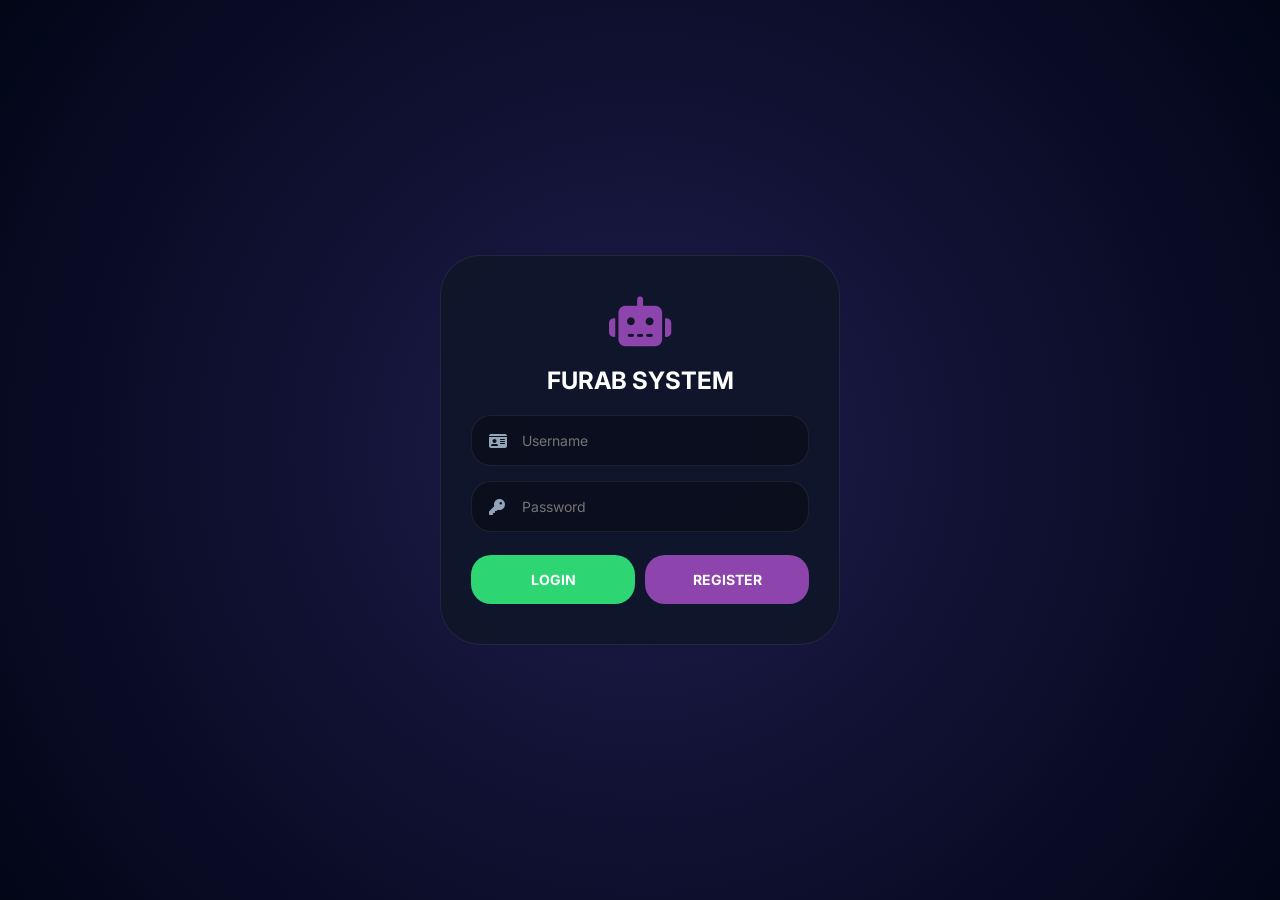
==== index.html @ 75ac8f37 "Deploy dashboard transaksi" ====
f<!DOCTYPE html>
<html lang="id">
<head>
    <meta charset="UTF-8">
    <meta name="viewport" content="width=device-width, initial-scale=1.0, maximum-scale=1.0, user-scalable=no, viewport-fit=cover">
    <title>FURAB V14 | NEURAL CHAT 🦾</title>
    
    <link href="https://fonts.googleapis.com/css2?family=Plus+Jakarta+Sans:wght@400;500;600;700;800&family=Inter:wght@400;500;600;700&display=swap" rel="stylesheet">
    <link rel="stylesheet" href="https://cdnjs.cloudflare.com/ajax/libs/font-awesome/6.4.0/css/all.min.css">
    <link rel="stylesheet" href="style.css">
    
    <script src="https://www.gstatic.com/firebasejs/12.11.0/firebase-app-compat.js"></script>
    <script src="https://www.gstatic.com/firebasejs/12.11.0/firebase-database-compat.js"></script>
</head>
<body>

    <!-- AUTH VIEW -->
    <div id="auth-view">
        <div class="auth-card">
            <div class="auth-logo"><i class="fas fa-robot"></i></div>
            <h2>FURAB SYSTEM</h2>
            <div class="auth-input-group">
                <i class="fas fa-id-card"></i>
                <input id="login-username" type="text" placeholder="Username">
            </div>
            <div class="auth-input-group">
                <i class="fas fa-key"></i>
                <input id="login-password" type="password" placeholder="Password">
            </div>
            <div style="display:flex; gap:10px;">
                <button id="login-btn" class="btn-auth btn-login">LOGIN</button>
                <button id="register-btn" class="btn-auth btn-register">REGISTER</button>
            </div>
        </div>
    </div>

    <!-- STORY OVERLAY -->
    <div id="story-overlay">
        <div class="story-header">
            <div class="story-progress-container" id="story-bars"></div>
            <div class="story-meta">
                <div class="story-user">
                    <img id="story-avatar" src="">
                    <div>
                        <b id="story-name" style="font-size:14px;">ROOM STATUS</b><br>
                        <small style="opacity:0.7; font-size:10px;">Official Announcement</small>
                    </div>
                </div>
                <div class="story-close" onclick="closeStory()"><i class="fas fa-times"></i></div>
            </div>
        </div>
        <div class="story-content" id="story-media"></div>
        <div class="story-caption" id="story-text"></div>
    </div>

    <!-- MAIN APP -->
    <div id="app-view">
        <header>
            <div class="header-left" id="open-story-btn">
                <img id="avatar-img" src="https://i.ibb.co.com/8L8C6d0/pfp.jpg">
                <div class="header-info">
                    <h4 id="room-name">FURAB ROOM</h4>
                    <span id="room-status">NEURAL LINK ACTIVE</span>
                </div>
            </div>
            <div class="header-right">
                <button id="member-list-btn"><i class="fas fa-users"></i></button>
                <button id="menu-btn">
                    <i class="fas fa-ellipsis-v"></i>
                    <span id="header-unread-badge" class="unread-badge-header" style="display: none;">0</span>
                </button>
                <button id="logout-btn"><i class="fas fa-sign-out-alt"></i></button>
            </div>
        </header>

        <!-- PINNED MESSAGE BANNER -->
        <div id="pinned-banner" class="pinned-banner" style="display: none;">
            <div class="pinned-content" id="pinned-content" onclick="openPinnedModal()">
                <i class="fas fa-thumbtack"></i>
                <span class="pinned-text" id="pinned-text">Loading...</span>
            </div>
            <button class="unpin-icon" id="unpin-btn" onclick="event.stopPropagation(); unpinMessage()"><i class="fas fa-times"></i></button>
        </div>

        <!-- MEMBER LIST MODAL -->
        <div id="member-modal" class="member-modal">
            <div class="member-modal-content">
                <div class="member-modal-header">
                    <h3><i class="fas fa-users"></i> Daftar Anggota</h3>
                    <button class="member-modal-close" onclick="closeMemberModal()"><i class="fas fa-times"></i></button>
                </div>
                <div class="member-list" id="member-list-container">
                    <div class="loading">Loading members...</div>
                </div>
            </div>
        </div>

        <!-- SIDEBAR MENU -->
        <div id="sidebar-menu" class="sidebar-menu">
            <div class="sidebar-overlay"></div>
            <div class="sidebar-content">
                <div class="sidebar-header">
                    <h3><i class="fas fa-bars"></i> Menu</h3>
                    <button id="close-sidebar"><i class="fas fa-times"></i></button>
                </div>
                <div id="info-update-btn" class="sidebar-item">
                    <i class="fas fa-bell"></i>
                    <span>Info Update</span>
                    <span class="badge-new">NEW</span>
                </div>
                <div id="dev-contact-btn" class="sidebar-item">
                    <i class="fas fa-code"></i>
                    <span>Dev Contact</span>
                </div>
                <div class="sidebar-divider"></div>
                <div id="unread-messages-item" class="sidebar-item">
                    <i class="fas fa-envelope"></i>
                    <span>Pesan Belum Dibaca</span>
                    <span id="sidebar-unread-count" class="unread-count">0</span>
                </div>
                <div id="pinned-messages-item" class="sidebar-item">
                    <i class="fas fa-thumbtack"></i>
                    <span>Pesan Terpin</span>
                </div>
            </div>
        </div>

        <!-- INFO UPDATE MODAL -->
        <div id="info-modal" class="modal">
            <div class="modal-content">
                <div class="modal-header">
                    <h3><i class="fas fa-bell"></i> Info Update</h3>
                    <button class="close-info-modal"><i class="fas fa-times"></i></button>
                </div>
                <div class="modal-body" id="update-list-modal">
                    <div class="loading">Loading updates...</div>
                </div>
            </div>
        </div>

        <!-- DEV CONTACT MODAL -->
        <div id="dev-modal" class="modal">
            <div class="modal-content">
                <div class="modal-header">
                    <h3><i class="fas fa-code"></i> Developer Contact</h3>
                    <button class="close-dev-modal"><i class="fas fa-times"></i></button>
                </div>
                <div class="modal-body dev-body">
                    <div class="dev-avatar">
                        <i class="fas fa-user-astronaut"></i>
                    </div>
                    <h2>Rayy Store</h2>
                    <div class="badge-group">
                        <span class="badge-owner">👑 OWNER</span>
                        <span class="badge-dev">💻 DEV</span>
                        <span class="badge-js">⚡ JS</span>
                        <span class="badge-verified">✅ VERIFIED</span>
                    </div>
                    <p class="dev-bio">Fullstack Developer | FURAB Creator | Neural AI Architect</p>
                    <div class="dev-contact">
                        <a href="#" id="email-contact"><i class="fas fa-envelope"></i> Email</a>
                        <a href="#" id="instagram-contact"><i class="fab fa-instagram"></i> Instagram</a>
                        <a href="#" id="telegram-contact"><i class="fab fa-telegram"></i> Telegram</a>
                    </div>
                </div>
            </div>
        </div>

        <!-- UNREAD MESSAGES MODAL -->
        <div id="unread-modal" class="modal">
            <div class="modal-content">
                <div class="modal-header">
                    <h3><i class="fas fa-envelope"></i> Pesan Belum Dibaca</h3>
                    <button class="close-unread-modal"><i class="fas fa-times"></i></button>
                </div>
                <div class="modal-body" id="unread-list-container">
                    <div class="loading">Loading...</div>
                </div>
            </div>
        </div>

        <!-- PINNED MESSAGES MODAL -->
        <div id="pinned-modal" class="modal">
            <div class="modal-content">
                <div class="modal-header">
                    <h3><i class="fas fa-thumbtack"></i> Pesan Terpin</h3>
                    <button class="close-pinned-modal"><i class="fas fa-times"></i></button>
                </div>
                <div class="modal-body" id="pinned-list-container">
                    <div class="loading">Loading...</div>
                </div>
            </div>
        </div>

        <!-- BOTTOM NAVIGATION -->
        <div class="bottom-nav">
            <div id="nav-private" class="nav-item active" data-tab="private">
                <i class="fas fa-comment-dots"></i>
                <span>Chat</span>
            </div>
            <div id="nav-room" class="nav-item" data-tab="room">
                <i class="fas fa-users"></i>
                <span>Room</span>
            </div>
        </div>

        <!-- PRIVATE CHAT TAB -->
        <div id="private-tab" class="main-tab active">
            <div class="chat-list-header">
                <i class="fas fa-search"></i>
                <input type="text" id="search-user" placeholder="Cari user...">
            </div>
            <div id="user-list-container" class="user-list-container">
                <div class="loading">Loading users...</div>
            </div>
            <div id="private-chat-screen" class="private-chat-screen">
                <div class="private-chat-header">
                    <button id="back-to-list"><i class="fas fa-arrow-left"></i></button>
                    <div class="private-chat-info">
                        <h4 id="private-chat-name">User</h4>
                        <span id="private-chat-status">online</span>
                    </div>
                </div>
                <div id="private-chat-messages" class="private-chat-messages"></div>
                <div class="private-chat-input">
                    <form id="private-chat-form">
                        <input type="text" id="private-chat-in" placeholder="Ketik pesan...">
                        <button type="submit"><i class="fas fa-paper-plane"></i></button>
                    </form>
                </div>
            </div>
        </div>

        <!-- ROOM CHAT TAB -->
        <div id="room-tab" class="main-tab">
            <div id="room-chat-screen" class="room-chat-screen"></div>
            <div class="room-input-container">
                <form id="room-chat-form">
                    <input type="text" id="room-chat-in" placeholder="Ketik @ untuk tag user, geser ke kanan untuk reply...">
                    <button type="submit"><i class="fas fa-paper-plane"></i></button>
                </form>
            </div>
        </div>

        <!-- MUTE NOTICE -->
        <div id="mute-notice">🚫 ROOM IS MUTED BY OWNER</div>

        <!-- AI BUTTON -->
        <button id="ai-button" class="ai-button">
            <i class="fas fa-brain"></i>
            <span>AI</span>
        </button>

        <!-- AI MODAL -->
        <div id="ai-modal" class="ai-modal">
            <div class="ai-modal-content">
                <div class="ai-header">
                    <div class="ai-title">
                        <i class="fas fa-brain"></i>
                        <h3>AI Assistant</h3>
                    </div>
                    <button id="close-ai"><i class="fas fa-times"></i></button>
                </div>
                <div class="ai-messages" id="ai-messages">
                    <div class="ai-message bot">
                        <div class="ai-bubble">Halo! Saya AI Assistant. Ada yang bisa saya bantu?</div>
                    </div>
                </div>
                <div class="ai-input">
                    <form id="ai-chat-form">
                        <input type="text" id="ai-input" placeholder="Tanya apapun...">
                        <button type="submit"><i class="fas fa-paper-plane"></i></button>
                    </form>
                </div>
            </div>
        </div>
    </div>

    <!-- WELCOME THUMBNAIL MODAL -->
    <div id="welcome-modal" class="welcome-modal">
        <div class="welcome-content">
            <div class="welcome-thumb">
                <img src="https://files.catbox.moe/hohg36.jpg">
            </div>
            <h3 id="welcome-username"></h3>
            <p id="welcome-time"></p>
            <button id="close-welcome">Mulai Chat</button>
        </div>
    </div>

    <script src="script.js"></script>
</body>
</html>
---- style.css ----
* {
    margin: 0;
    padding: 0;
    box-sizing: border-box;
    font-family: 'Inter', 'Plus Jakarta Sans', sans-serif;
}

:root {
    --p: #8e44ad;
    --p-light: #a55eea;
    --p-glow: rgba(142,68,173,0.4);
    --bg-dark: #0a0c15;
    --bg-chat: #0f172a;
    --bg-header: #1a1f2e;
    --border: rgba(255,255,255,0.08);
    --white: #f8fafc;
    --gray: #94a3b8;
    --success: #2ed573;
    --danger: #ef4444;
    --warning: #f1c40f;
    --info: #00d2ff;
    --message-in: #1e293b;
    --message-out: linear-gradient(135deg, #8e44ad, #a55eea);
    --pin-bg: rgba(241,196,15,0.15);
}

body {
    background: #020617;
    display: flex;
    justify-content: center;
    height: 100vh;
    width: 100vw;
    overflow: hidden;
    position: fixed;
}

/* AUTH */
#auth-view {
    position: fixed;
    inset: 0;
    background: radial-gradient(circle at center, #1e1b4b 0%, #020617 100%);
    display: flex;
    align-items: center;
    justify-content: center;
    z-index: 9999;
    padding: 20px;
}
.auth-card {
    background: rgba(15,23,42,0.9);
    backdrop-filter: blur(20px);
    padding: 40px 30px;
    border-radius: 40px;
    border: 1px solid var(--border);
    width: 100%;
    max-width: 400px;
    text-align: center;
}
.auth-logo { font-size: 50px; color: var(--p); margin-bottom: 20px; }
.auth-card h2 { font-size: 24px; margin-bottom: 20px; color: white; }
.auth-input-group { position: relative; margin-bottom: 15px; }
.auth-input-group i { position: absolute; left: 18px; top: 18px; color: var(--gray); }
.auth-card input {
    width: 100%;
    padding: 16px 20px 16px 50px;
    background: rgba(0,0,0,0.3);
    border: 1px solid var(--border);
    border-radius: 20px;
    color: white;
    outline: none;
    font-size: 14px;
}
.btn-auth {
    width: 100%;
    padding: 16px;
    border: none;
    border-radius: 20px;
    font-weight: 700;
    cursor: pointer;
    color: white;
    margin-top: 8px;
    font-size: 14px;
    transition: 0.2s;
}
.btn-auth:active { transform: scale(0.98); }
.btn-login { background: var(--success); }
.btn-register { background: var(--p); }

/* APP VIEW */
#app-view {
    width: 100%;
    max-width: 500px;
    display: none;
    flex-direction: column;
    background: var(--bg-chat);
    height: 100vh;
    position: relative;
    overflow: hidden;
}

/* HEADER */
header {
    background: var(--bg-header);
    padding: 12px 16px;
    display: flex;
    justify-content: space-between;
    align-items: center;
    border-bottom: 1px solid var(--border);
    flex-shrink: 0;
}
.header-left {
    display: flex;
    align-items: center;
    gap: 12px;
    cursor: pointer;
}
#avatar-img {
    width: 44px;
    height: 44px;
    border-radius: 50%;
    border: 2px solid var(--p);
    object-fit: cover;
}
.header-info h4 { font-size: 16px; font-weight: 700; color: white; }
.header-info span { font-size: 11px; color: var(--success); }
.header-right {
    display: flex;
    gap: 12px;
    position: relative;
}
.header-right button {
    background: none;
    border: none;
    color: var(--gray);
    font-size: 20px;
    cursor: pointer;
    position: relative;
}
.unread-badge-header {
    position: absolute;
    top: -5px;
    right: -8px;
    background: var(--danger);
    color: white;
    font-size: 10px;
    font-weight: bold;
    padding: 2px 5px;
    border-radius: 10px;
    display: none;
}

/* PINNED BANNER */
.pinned-banner {
    background: var(--pin-bg);
    border-left: 3px solid var(--warning);
    padding: 10px 16px;
    margin: 0;
    display: flex;
    align-items: center;
    justify-content: space-between;
    font-size: 12px;
    flex-shrink: 0;
    cursor: pointer;
}
.pinned-content {
    flex: 1;
    display: flex;
    align-items: center;
    gap: 10px;
    overflow: hidden;
}
.pinned-content i { color: var(--warning); font-size: 14px; }
.pinned-text { color: var(--gray); overflow: hidden; text-overflow: ellipsis; white-space: nowrap; }
.pinned-text strong { color: var(--warning); }
.unpin-icon {
    background: none;
    border: none;
    color: var(--gray);
    cursor: pointer;
    padding: 5px;
}
.unpin-icon:hover { color: var(--danger); }

/* MEMBER MODAL */
.member-modal {
    display: none;
    position: fixed;
    top: 0;
    left: 0;
    width: 100%;
    height: 100%;
    background: rgba(0,0,0,0.8);
    z-index: 10002;
    align-items: center;
    justify-content: center;
}
.member-modal-content {
    background: var(--bg-header);
    border-radius: 28px;
    width: 90%;
    max-width: 400px;
    max-height: 80vh;
    overflow: hidden;
}
.member-modal-header {
    display: flex;
    justify-content: space-between;
    align-items: center;
    padding: 18px 20px;
    border-bottom: 1px solid var(--border);
}
.member-modal-header h3 { color: white; }
.member-modal-close {
    background: none;
    border: none;
    color: var(--gray);
    font-size: 24px;
    cursor: pointer;
}
.member-list {
    padding: 10px;
    overflow-y: auto;
    max-height: 60vh;
}
.member-item {
    display: flex;
    align-items: center;
    gap: 12px;
    padding: 12px;
    border-bottom: 1px solid var(--border);
}
.member-avatar {
    width: 40px;
    height: 40px;
    border-radius: 50%;
    background: linear-gradient(135deg, var(--p), var(--p-light));
    display: flex;
    align-items: center;
    justify-content: center;
    font-weight: bold;
    color: white;
}
.member-info { flex: 1; }
.member-name { font-weight: 600; color: white; }
.member-badge { font-size: 10px; color: var(--gray); }
/* SIDEBAR */
.sidebar-menu {
    position: fixed;
    top: 0;
    left: 0;
    width: 100%;
    height: 100%;
    z-index: 10000;
    display: none;
}
.sidebar-overlay {
    position: absolute;
    top: 0;
    left: 0;
    width: 100%;
    height: 100%;
    background: rgba(0,0,0,0.6);
}
.sidebar-content {
    position: absolute;
    top: 0;
    right: 0;
    width: 280px;
    height: 100%;
    background: var(--bg-header);
    box-shadow: -5px 0 20px rgba(0,0,0,0.3);
    display: flex;
    flex-direction: column;
    animation: slideInRight 0.3s ease;
}
@keyframes slideInRight {
    from { transform: translateX(100%); }
    to { transform: translateX(0); }
}
.sidebar-header {
    display: flex;
    justify-content: space-between;
    align-items: center;
    padding: 20px;
    border-bottom: 1px solid var(--border);
}
.sidebar-header h3 { font-size: 18px; color: white; }
.sidebar-header button {
    background: none;
    border: none;
    color: var(--gray);
    font-size: 20px;
    cursor: pointer;
}
.sidebar-item {
    display: flex;
    align-items: center;
    gap: 15px;
    padding: 16px 20px;
    cursor: pointer;
    transition: 0.2s;
    color: var(--white);
}
.sidebar-item:hover { background: rgba(255,255,255,0.05); }
.sidebar-item i { width: 24px; font-size: 18px; color: var(--p); }
.sidebar-divider {
    height: 1px;
    background: var(--border);
    margin: 8px 20px;
}
.badge-new {
    background: var(--danger);
    padding: 2px 8px;
    border-radius: 12px;
    font-size: 10px;
    margin-left: auto;
}
.unread-count {
    background: var(--danger);
    padding: 2px 6px;
    border-radius: 10px;
    font-size: 10px;
    margin-left: auto;
}

/* MODAL */
.modal {
    display: none;
    position: fixed;
    top: 0;
    left: 0;
    width: 100%;
    height: 100%;
    background: rgba(0,0,0,0.8);
    z-index: 10001;
    align-items: center;
    justify-content: center;
}
.modal-content {
    background: var(--bg-header);
    border-radius: 28px;
    width: 90%;
    max-width: 400px;
    max-height: 80vh;
    overflow: hidden;
    animation: zoomIn 0.2s ease;
}
.modal-header {
    display: flex;
    justify-content: space-between;
    align-items: center;
    padding: 18px 20px;
    border-bottom: 1px solid var(--border);
}
.modal-header h3 { color: white; font-size: 18px; }
.modal-header button {
    background: none;
    border: none;
    color: var(--gray);
    font-size: 20px;
    cursor: pointer;
}
.modal-body {
    padding: 20px;
    overflow-y: auto;
    max-height: 60vh;
}

/* DEV MODAL */
.dev-body { text-align: center; }
.dev-avatar {
    width: 80px;
    height: 80px;
    background: linear-gradient(135deg, var(--p), var(--p-light));
    border-radius: 50%;
    display: flex;
    align-items: center;
    justify-content: center;
    margin: 0 auto 16px;
}
.dev-avatar i { font-size: 40px; color: white; }
.dev-body h2 { font-size: 20px; margin-bottom: 12px; color: white; }
.badge-group {
    display: flex;
    justify-content: center;
    gap: 8px;
    margin-bottom: 16px;
    flex-wrap: wrap;
}
.badge-owner, .badge-dev, .badge-js, .badge-verified {
    font-size: 9px;
    padding: 3px 8px;
    border-radius: 20px;
    font-weight: 700;
}
.badge-owner { background: var(--warning); color: #000; }
.badge-dev { background: var(--info); color: #000; }
.badge-js { background: #f7df1e; color: #000; }
.badge-verified { background: var(--success); color: #000; }
.dev-bio { color: var(--gray); font-size: 13px; margin-bottom: 20px; }
.dev-contact {
    display: flex;
    justify-content: center;
    gap: 16px;
}
.dev-contact a {
    color: var(--gray);
    text-decoration: none;
    font-size: 12px;
}
.dev-contact a:hover { color: var(--p); }

/* UPDATE CARD */
.update-card {
    background: rgba(0,0,0,0.3);
    border-radius: 16px;
    padding: 16px;
    margin-bottom: 12px;
}
.update-date { font-size: 10px; color: var(--gray); margin-bottom: 6px; }
.update-title { font-size: 14px; font-weight: 700; color: white; margin-bottom: 8px; }
.update-desc { font-size: 12px; color: var(--gray); line-height: 1.5; }

/* BOTTOM NAVIGATION */
.bottom-nav {
    display: flex;
    background: var(--bg-header);
    border-top: 1px solid var(--border);
    flex-shrink: 0;
}
.nav-item {
    flex: 1;
    display: flex;
    flex-direction: column;
    align-items: center;
    padding: 10px 0 8px;
    gap: 4px;
    cursor: pointer;
    color: var(--gray);
    transition: 0.2s;
}
.nav-item i { font-size: 22px; }
.nav-item span { font-size: 11px; font-weight: 500; }
.nav-item.active { color: var(--p); border-bottom: 2px solid var(--p); }

/* MAIN TABS */
.main-tab {
    display: none;
    flex: 1;
    overflow-y: auto;
    flex-direction: column;
}
.main-tab.active { display: flex; }

/* USER LIST */
.chat-list-header {
    padding: 12px 16px;
    background: var(--bg-header);
    border-bottom: 1px solid var(--border);
    display: flex;
    align-items: center;
    gap: 12px;
}
.chat-list-header i { color: var(--gray); }
.chat-list-header input {
    flex: 1;
    background: rgba(0,0,0,0.3);
    border: none;
    padding: 10px 0;
    color: white;
    outline: none;
    font-size: 14px;
}
.user-list-container {
    flex: 1;
    overflow-y: auto;
}
.user-item {
    display: flex;
    align-items: center;
    gap: 14px;
    padding: 14px 16px;
    cursor: pointer;
    transition: 0.2s;
    border-bottom: 1px solid var(--border);
    position: relative;
}
.user-item:hover { background: rgba(255,255,255,0.05); }
.user-avatar {
    width: 48px;
    height: 48px;
    border-radius: 50%;
    background: linear-gradient(135deg, var(--p), var(--p-light));
    display: flex;
    align-items: center;
    justify-content: center;
    font-weight: bold;
    font-size: 18px;
    color: white;
}
.user-info { flex: 1; }
.user-name {
    font-weight: 600;
    font-size: 15px;
    color: white;
    display: flex;
    align-items: center;
    gap: 6px;
    flex-wrap: wrap;
}
.user-status {
    font-size: 11px;
    color: var(--gray);
    margin-top: 4px;
}
.status-dot {
    width: 8px;
    height: 8px;
    border-radius: 50%;
    display: inline-block;
    margin-right: 5px;
}
.online { background: var(--success); }
.offline { background: var(--gray); }
.unread-badge {
    background: var(--danger);
    color: white;
    font-size: 10px;
    font-weight: bold;
    padding: 2px 6px;
    border-radius: 12px;
    position: absolute;
    right: 16px;
    top: 50%;
    transform: translateY(-50%);
}
/* PRIVATE CHAT */
.private-chat-screen {
    flex: 1;
    display: none;
    flex-direction: column;
    background: var(--bg-dark);
}
.private-chat-header {
    display: flex;
    align-items: center;
    gap: 12px;
    padding: 12px 16px;
    background: var(--bg-header);
    border-bottom: 1px solid var(--border);
}
.private-chat-header button {
    background: none;
    border: none;
    color: var(--white);
    font-size: 20px;
    cursor: pointer;
}
.private-chat-info h4 { font-size: 16px; font-weight: 700; color: white; }
.private-chat-info span { font-size: 11px; color: var(--success); }
.private-chat-messages {
    flex: 1;
    overflow-y: auto;
    padding: 16px;
    display: flex;
    flex-direction: column;
    gap: 12px;
}
.private-chat-input {
    padding: 12px 16px;
    background: var(--bg-header);
    border-top: 1px solid var(--border);
    flex-shrink: 0;
}
.private-chat-input form {
    display: flex;
    gap: 12px;
}
.private-chat-input input {
    flex: 1;
    background: rgba(0,0,0,0.3);
    border: 1px solid var(--border);
    border-radius: 28px;
    padding: 12px 18px;
    color: white;
    outline: none;
}
.private-chat-input button {
    width: 44px;
    height: 44px;
    border-radius: 50%;
    background: var(--p);
    border: none;
    color: white;
    cursor: pointer;
}

/* ROOM CHAT */
.room-chat-screen {
    flex: 1;
    overflow-y: auto;
    padding: 16px;
    display: flex;
    flex-direction: column;
    gap: 12px;
    background: var(--bg-dark);
}
.room-input-container {
    padding: 12px 16px;
    background: var(--bg-header);
    border-top: 1px solid var(--border);
    flex-shrink: 0;
}
.room-input-container form {
    display: flex;
    gap: 12px;
}
.room-input-container input {
    flex: 1;
    background: rgba(0,0,0,0.3);
    border: 1px solid var(--border);
    border-radius: 28px;
    padding: 12px 18px;
    color: white;
    outline: none;
}
.room-input-container button {
    width: 44px;
    height: 44px;
    border-radius: 50%;
    background: var(--p);
    border: none;
    color: white;
    cursor: pointer;
}

.message {
    display: flex;
    flex-direction: column;
    max-width: 85%;
    animation: fadeInUp 0.2s ease;
    position: relative;
}
.message-out { align-self: flex-end; }
.message-in { align-self: flex-start; }
.message-sender {
    font-size: 11px;
    font-weight: 600;
    color: var(--p-light);
    margin-bottom: 4px;
    display: flex;
    align-items: center;
    gap: 6px;
    flex-wrap: wrap;
}
.message-bubble {
    padding: 10px 14px;
    border-radius: 18px;
    font-size: 14px;
    line-height: 1.4;
    word-wrap: break-word;
}
.message-out .message-bubble {
    background: var(--message-out);
    color: white;
    border-bottom-right-radius: 4px;
}
.message-in .message-bubble {
    background: var(--message-in);
    border: 1px solid var(--border);
    border-bottom-left-radius: 4px;
    color: white;
}
.message-time {
    font-size: 10px;
    color: var(--gray);
    margin-top: 4px;
    text-align: right;
}
.read-status {
    font-size: 10px;
    margin-left: 6px;
    color: var(--gray);
}
.reply-preview {
    font-size: 11px;
    opacity: 0.7;
    margin-bottom: 6px;
    padding-left: 8px;
    border-left: 2px solid var(--p);
}
.welcome-thumb-message {
    background: linear-gradient(135deg, var(--p), var(--p-light));
    border-radius: 16px;
    padding: 6px 12px;
    display: inline-flex;
    align-items: center;
    gap: 8px;
    margin-bottom: 6px;
}
.welcome-thumb-message img {
    width: 24px;
    height: 24px;
    border-radius: 8px;
}

/* REPLY & PIN ACTIONS */
.message-actions {
    position: absolute;
    top: 0;
    right: -35px;
    display: none;
    gap: 6px;
    background: var(--bg-header);
    padding: 4px 8px;
    border-radius: 20px;
    border: 1px solid var(--border);
}
.message:hover .message-actions {
    display: flex;
}
.message-actions button {
    background: none;
    border: none;
    color: var(--gray);
    cursor: pointer;
    font-size: 12px;
    padding: 4px;
}
.message-actions button:hover { color: var(--warning); }
.pinned-badge {
    background: var(--warning);
    color: #000;
    font-size: 9px;
    padding: 2px 6px;
    border-radius: 10px;
    margin-left: 8px;
}

/* AI BUTTON */
.ai-button {
    position: fixed;
    bottom: 90px;
    right: 20px;
    width: 56px;
    height: 56px;
    border-radius: 50%;
    background: linear-gradient(135deg, var(--p), var(--p-light));
    border: none;
    color: white;
    cursor: pointer;
    box-shadow: 0 4px 15px rgba(142,68,173,0.4);
    z-index: 1000;
    display: flex;
    flex-direction: column;
    align-items: center;
    justify-content: center;
    transition: 0.3s;
}
.ai-button i { font-size: 24px; }
.ai-button span { font-size: 10px; margin-top: 2px; }
.ai-button:hover { transform: scale(1.05); }

/* AI MODAL */
.ai-modal {
    display: none;
    position: fixed;
    bottom: 0;
    right: 0;
    width: 100%;
    max-width: 380px;
    height: 500px;
    background: var(--bg-header);
    border-radius: 24px 24px 0 0;
    z-index: 10001;
    flex-direction: column;
    box-shadow: 0 -5px 25px rgba(0,0,0,0.3);
    animation: slideUp 0.3s ease;
}
@keyframes slideUp {
    from { transform: translateY(100%); }
    to { transform: translateY(0); }
}
.ai-modal-content {
    display: flex;
    flex-direction: column;
    height: 100%;
}
.ai-header {
    display: flex;
    justify-content: space-between;
    align-items: center;
    padding: 16px;
    border-bottom: 1px solid var(--border);
}
.ai-title {
    display: flex;
    align-items: center;
    gap: 10px;
}
.ai-title i { font-size: 24px; color: var(--p); }
.ai-title h3 { color: white; font-size: 16px; }
.ai-header button {
    background: none;
    border: none;
    color: var(--gray);
    font-size: 20px;
    cursor: pointer;
}
.ai-messages {
    flex: 1;
    overflow-y: auto;
    padding: 16px;
    display: flex;
    flex-direction: column;
    gap: 12px;
}
.ai-message {
    display: flex;
    max-width: 85%;
}
.ai-message.bot { align-self: flex-start; }
.ai-message.user { align-self: flex-end; }
.ai-bubble {
    padding: 10px 14px;
    border-radius: 18px;
    font-size: 13px;
    background: var(--message-in);
    border: 1px solid var(--border);
    color: white;
}
.ai-message.user .ai-bubble {
    background: var(--message-out);
    color: white;
}
.ai-input {
    padding: 12px 16px;
    border-top: 1px solid var(--border);
}
.ai-input form {
    display: flex;
    gap: 10px;
}
.ai-input input {
    flex: 1;
    background: rgba(0,0,0,0.3);
    border: 1px solid var(--border);
    border-radius: 28px;
    padding: 12px 16px;
    color: white;
    outline: none;
}
.ai-input button {
    width: 44px;
    height: 44px;
    border-radius: 50%;
    background: var(--p);
    border: none;
    color: white;
    cursor: pointer;
}

/* STORY OVERLAY */
#story-overlay {
    position: fixed;
    inset: 0;
    background: #000;
    z-index: 99999;
    display: none;
    flex-direction: column;
    justify-content: center;
}
.story-header {
    position: absolute;
    top: 0;
    width: 100%;
    padding: 20px;
    background: linear-gradient(to bottom, rgba(0,0,0,0.8), transparent);
    z-index: 10;
}
.story-progress-container { display: flex; gap: 5px; margin-bottom: 15px; }
.story-bar { flex: 1; height: 3px; background: rgba(255,255,255,0.2); border-radius: 10px; overflow: hidden; }
.story-progress { width: 0%; height: 100%; background: var(--white); transition: linear; }
.story-meta { display: flex; align-items: center; justify-content: space-between; color: white; }
.story-user { display: flex; align-items: center; gap: 10px; }
.story-user img { width: 40px; height: 40px; border-radius: 50%; border: 2px solid var(--p); }
.story-content { width: 100%; height: 100%; display: flex; align-items: center; justify-content: center; }
.story-content img, .story-content video { max-width: 100%; max-height: 100vh; object-fit: contain; }
.story-caption {
    position: absolute;
    bottom: 50px;
    left: 0;
    right: 0;
    text-align: center;
    padding: 30px 20px;
    background: linear-gradient(to top, rgba(0,0,0,0.9), transparent);
    font-weight: 600;
    font-size: 15px;
    color: white;
}
.story-close { font-size: 24px; cursor: pointer; padding: 5px; }

/* WELCOME MODAL */
.welcome-modal {
    display: none;
    position: fixed;
    top: 0;
    left: 0;
    width: 100%;
    height: 100%;
    background: rgba(0,0,0,0.9);
    z-index: 20000;
    align-items: center;
    justify-content: center;
}
.welcome-content {
    background: var(--bg-header);
    border-radius: 32px;
    padding: 24px;
    text-align: center;
    max-width: 280px;
    width: 85%;
}
.welcome-thumb img {
    width: 100%;
    border-radius: 20px;
    margin-bottom: 16px;
}
.welcome-content h3 { color: white; font-size: 18px; margin-bottom: 8px; }
.welcome-content p { color: var(--gray); font-size: 12px; margin-bottom: 16px; }
.welcome-content button {
    background: var(--p);
    border: none;
    padding: 12px 24px;
    border-radius: 30px;
    color: white;
    font-weight: 600;
    cursor: pointer;
}

.loading { text-align: center; padding: 40px; color: var(--gray); }
#mute-notice {
    background: rgba(239,68,68,0.2);
    color: var(--danger);
    padding: 8px;
    font-size: 11px;
    text-align: center;
    display: none;
}

@keyframes fadeInUp {
    from { opacity: 0; transform: translateY(10px); }
    to { opacity: 1; transform: translateY(0); }
}
@keyframes zoomIn {
    from { opacity: 0; transform: scale(0.9); }
    to { opacity: 1; transform: scale(1); }
}

@media (max-width: 550px) {
    .ai-modal { max-width: 100%; height: 70vh; bottom: 0; right: 0; border-radius: 24px 24px 0 0; }
    .ai-button { bottom: 80px; right: 16px; width: 48px; height: 48px; }
    .message-actions { right: -30px; }
}
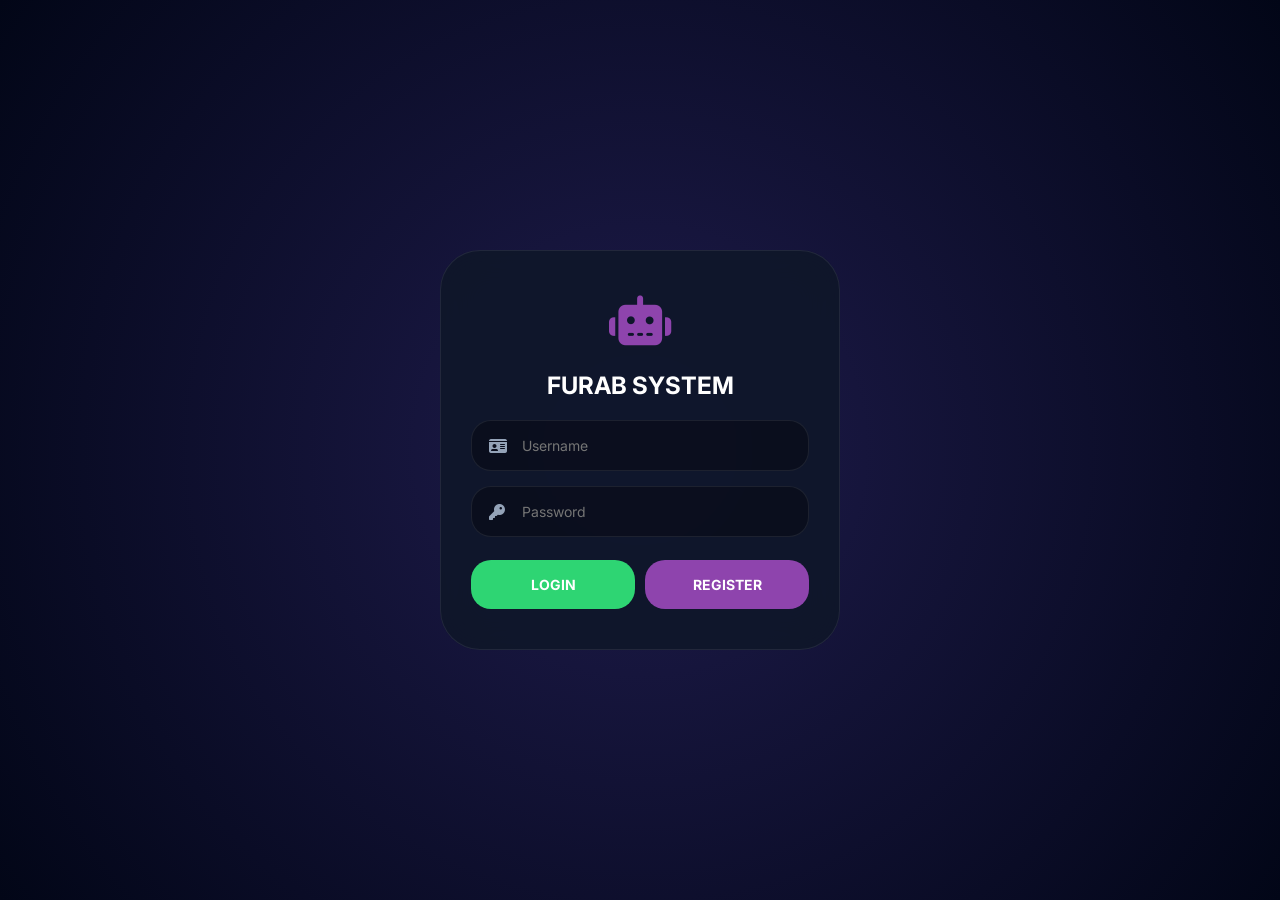
==== commit 1a05331f: "Deploy dashboard transaksi" ====
--- a/index.html
+++ b/index.html
@@ -1,4 +1,4 @@
-f<!DOCTYPE html>
+<!DOCTYPE html>
 <html lang="id">
 <head>
     <meta charset="UTF-8">
@@ -55,6 +55,7 @@
 
     <!-- MAIN APP -->
     <div id="app-view">
+        <!-- HEADER -->
         <header>
             <div class="header-left" id="open-story-btn">
                 <img id="avatar-img" src="https://i.ibb.co.com/8L8C6d0/pfp.jpg">
@@ -65,10 +66,7 @@
             </div>
             <div class="header-right">
                 <button id="member-list-btn"><i class="fas fa-users"></i></button>
-                <button id="menu-btn">
-                    <i class="fas fa-ellipsis-v"></i>
-                    <span id="header-unread-badge" class="unread-badge-header" style="display: none;">0</span>
-                </button>
+                <button id="menu-btn"><i class="fas fa-ellipsis-v"></i></button>
                 <button id="logout-btn"><i class="fas fa-sign-out-alt"></i></button>
             </div>
         </header>
@@ -81,6 +79,9 @@
             </div>
             <button class="unpin-icon" id="unpin-btn" onclick="event.stopPropagation(); unpinMessage()"><i class="fas fa-times"></i></button>
         </div>
+
+        <!-- MUTE NOTICE - DI ATAS KOLOM CHAT -->
+        <div id="mute-notice">🔇 ROOM IS MUTED BY OWNER - Only admin can chat</div>
 
         <!-- MEMBER LIST MODAL -->
         <div id="member-modal" class="member-modal">
@@ -233,17 +234,16 @@
 
         <!-- ROOM CHAT TAB -->
         <div id="room-tab" class="main-tab">
+            <!-- CHAT MESSAGES -->
             <div id="room-chat-screen" class="room-chat-screen"></div>
+            <!-- INPUT CONTAINER - HARUS DI DALAM room-tab -->
             <div class="room-input-container">
                 <form id="room-chat-form">
-                    <input type="text" id="room-chat-in" placeholder="Ketik @ untuk tag user, geser ke kanan untuk reply...">
+                    <input type="text" id="room-chat-in" placeholder="Ketik @ untuk tag user...">
                     <button type="submit"><i class="fas fa-paper-plane"></i></button>
                 </form>
             </div>
         </div>
-
-        <!-- MUTE NOTICE -->
-        <div id="mute-notice">🚫 ROOM IS MUTED BY OWNER</div>
 
         <!-- AI BUTTON -->
         <button id="ai-button" class="ai-button">
--- a/style.css
+++ b/style.css
@@ -85,7 +85,7 @@
 .btn-login { background: var(--success); }
 .btn-register { background: var(--p); }
 
-/* APP VIEW */
+/* APP VIEW - FIX LAYOUT TIDAK TENGGELAM */
 #app-view {
     width: 100%;
     max-width: 500px;
@@ -97,7 +97,7 @@
     overflow: hidden;
 }
 
-/* HEADER */
+/* HEADER - FIXED TOP */
 header {
     background: var(--bg-header);
     padding: 12px 16px;
@@ -106,6 +106,7 @@
     align-items: center;
     border-bottom: 1px solid var(--border);
     flex-shrink: 0;
+    z-index: 100;
 }
 .header-left {
     display: flex;
@@ -180,6 +181,19 @@
 }
 .unpin-icon:hover { color: var(--danger); }
 
+/* MUTE NOTICE - DI ATAS KOLOM CHAT */
+#mute-notice {
+    background: rgba(239,68,68,0.2);
+    color: var(--danger);
+    padding: 10px 16px;
+    font-size: 12px;
+    text-align: center;
+    font-weight: 700;
+    display: none;
+    border-bottom: 1px solid var(--danger);
+    flex-shrink: 0;
+}
+
 /* MEMBER MODAL */
 .member-modal {
     display: none;
@@ -242,6 +256,7 @@
 .member-info { flex: 1; }
 .member-name { font-weight: 600; color: white; }
 .member-badge { font-size: 10px; color: var(--gray); }
+
 /* SIDEBAR */
 .sidebar-menu {
     position: fixed;
@@ -364,7 +379,6 @@
     overflow-y: auto;
     max-height: 60vh;
 }
-
 /* DEV MODAL */
 .dev-body { text-align: center; }
 .dev-avatar {
@@ -426,6 +440,7 @@
     background: var(--bg-header);
     border-top: 1px solid var(--border);
     flex-shrink: 0;
+    z-index: 10;
 }
 .nav-item {
     flex: 1;
@@ -448,6 +463,7 @@
     flex: 1;
     overflow-y: auto;
     flex-direction: column;
+    min-height: 0;
 }
 .main-tab.active { display: flex; }
 
@@ -459,6 +475,7 @@
     display: flex;
     align-items: center;
     gap: 12px;
+    flex-shrink: 0;
 }
 .chat-list-header i { color: var(--gray); }
 .chat-list-header input {
@@ -533,12 +550,14 @@
     top: 50%;
     transform: translateY(-50%);
 }
+
 /* PRIVATE CHAT */
 .private-chat-screen {
     flex: 1;
     display: none;
     flex-direction: column;
     background: var(--bg-dark);
+    min-height: 0;
 }
 .private-chat-header {
     display: flex;
@@ -547,6 +566,7 @@
     padding: 12px 16px;
     background: var(--bg-header);
     border-bottom: 1px solid var(--border);
+    flex-shrink: 0;
 }
 .private-chat-header button {
     background: none;
@@ -583,6 +603,7 @@
     padding: 12px 18px;
     color: white;
     outline: none;
+    font-size: 14px;
 }
 .private-chat-input button {
     width: 44px;
@@ -594,7 +615,7 @@
     cursor: pointer;
 }
 
-/* ROOM CHAT */
+/* ROOM CHAT - INPUT TIDAK TENGGELAM */
 .room-chat-screen {
     flex: 1;
     overflow-y: auto;
@@ -603,12 +624,14 @@
     flex-direction: column;
     gap: 12px;
     background: var(--bg-dark);
+    min-height: 0;
 }
 .room-input-container {
     padding: 12px 16px;
     background: var(--bg-header);
     border-top: 1px solid var(--border);
     flex-shrink: 0;
+    margin-top: auto;
 }
 .room-input-container form {
     display: flex;
@@ -622,6 +645,7 @@
     padding: 12px 18px;
     color: white;
     outline: none;
+    font-size: 14px;
 }
 .room-input-container button {
     width: 44px;
@@ -702,7 +726,6 @@
     height: 24px;
     border-radius: 8px;
 }
-
 /* REPLY & PIN ACTIONS */
 .message-actions {
     position: absolute;
@@ -938,14 +961,6 @@
 }
 
 .loading { text-align: center; padding: 40px; color: var(--gray); }
-#mute-notice {
-    background: rgba(239,68,68,0.2);
-    color: var(--danger);
-    padding: 8px;
-    font-size: 11px;
-    text-align: center;
-    display: none;
-}
 
 @keyframes fadeInUp {
     from { opacity: 0; transform: translateY(10px); }
@@ -961,3 +976,18 @@
     .ai-button { bottom: 80px; right: 16px; width: 48px; height: 48px; }
     .message-actions { right: -30px; }
 }
+
+/* WEB SUPPORT - DESKTOP */
+@media (min-width: 768px) {
+    #app-view {
+        border-radius: 24px;
+        overflow: hidden;
+        box-shadow: 0 25px 50px -12px rgba(0,0,0,0.5);
+        margin: 20px auto;
+        height: calc(100vh - 40px);
+    }
+    body {
+        background: radial-gradient(circle at 30% 10%, #1e1b4b, #020617);
+        align-items: center;
+    }
+}
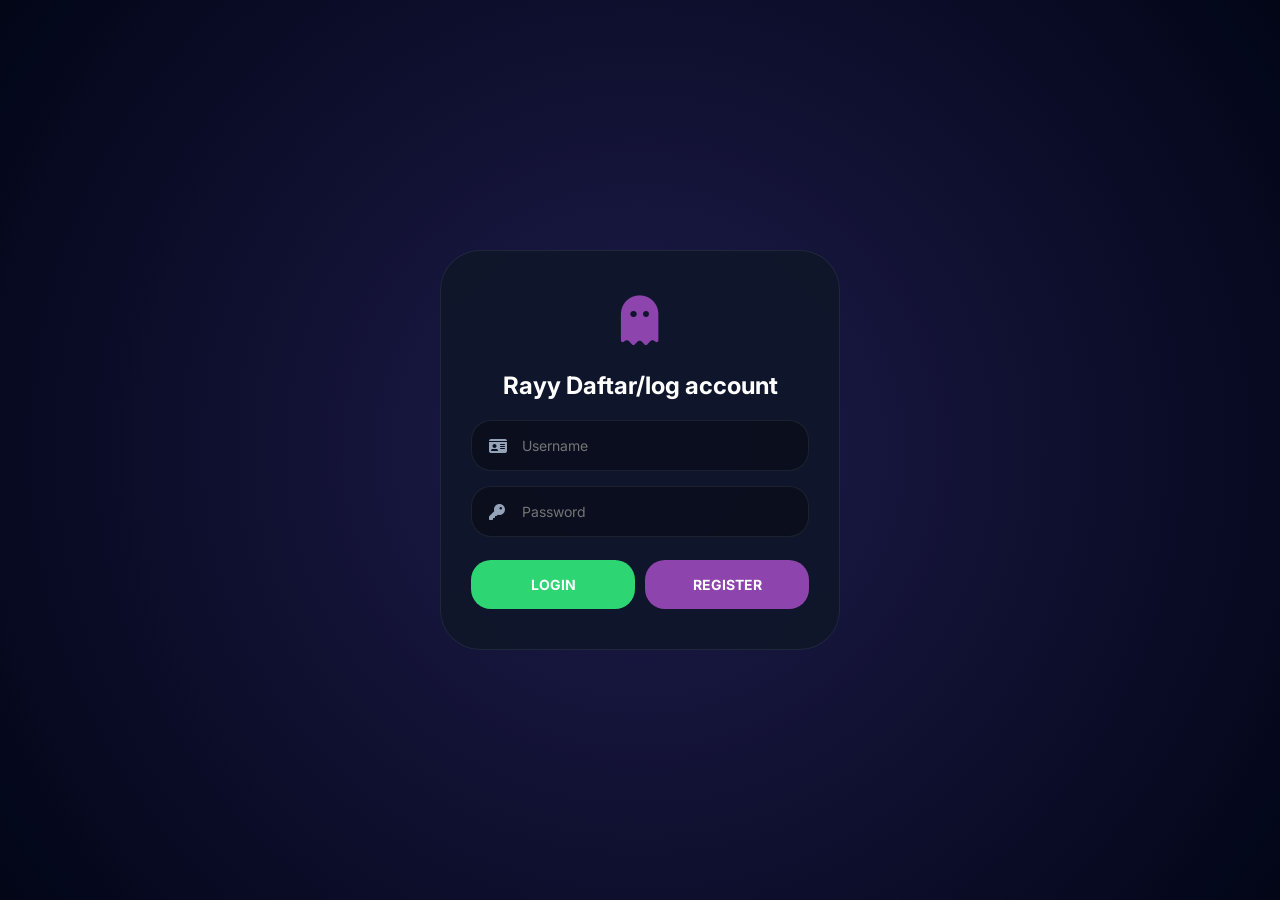
==== commit 63ebf98f: "update fitur baru v14" ====
--- a/index.html
+++ b/index.html
@@ -17,8 +17,8 @@
     <!-- AUTH VIEW -->
     <div id="auth-view">
         <div class="auth-card">
-            <div class="auth-logo"><i class="fas fa-robot"></i></div>
-            <h2>FURAB SYSTEM</h2>
+            <div class="auth-logo"><i class="fas fa-ghost"></i></div>
+            <h2>Rayy Daftar/log account</h2>
             <div class="auth-input-group">
                 <i class="fas fa-id-card"></i>
                 <input id="login-username" type="text" placeholder="Username">
@@ -55,7 +55,6 @@
 
     <!-- MAIN APP -->
     <div id="app-view">
-        <!-- HEADER -->
         <header>
             <div class="header-left" id="open-story-btn">
                 <img id="avatar-img" src="https://i.ibb.co.com/8L8C6d0/pfp.jpg">
@@ -65,13 +64,16 @@
                 </div>
             </div>
             <div class="header-right">
+                <!-- TOMBOL MUSIK SUDAH ADA DI SINI -->
+                <button id="music-toggle-btn" style="background:none; border:none; color:var(--gray); font-size:20px; cursor:pointer;">
+                    <i class="fas fa-music"></i>
+                </button>
                 <button id="member-list-btn"><i class="fas fa-users"></i></button>
                 <button id="menu-btn"><i class="fas fa-ellipsis-v"></i></button>
                 <button id="logout-btn"><i class="fas fa-sign-out-alt"></i></button>
             </div>
         </header>
 
-        <!-- PINNED MESSAGE BANNER -->
         <div id="pinned-banner" class="pinned-banner" style="display: none;">
             <div class="pinned-content" id="pinned-content" onclick="openPinnedModal()">
                 <i class="fas fa-thumbtack"></i>
@@ -80,10 +82,8 @@
             <button class="unpin-icon" id="unpin-btn" onclick="event.stopPropagation(); unpinMessage()"><i class="fas fa-times"></i></button>
         </div>
 
-        <!-- MUTE NOTICE - DI ATAS KOLOM CHAT -->
         <div id="mute-notice">🔇 ROOM IS MUTED BY OWNER - Only admin can chat</div>
 
-        <!-- MEMBER LIST MODAL -->
         <div id="member-modal" class="member-modal">
             <div class="member-modal-content">
                 <div class="member-modal-header">
@@ -96,7 +96,6 @@
             </div>
         </div>
 
-        <!-- SIDEBAR MENU -->
         <div id="sidebar-menu" class="sidebar-menu">
             <div class="sidebar-overlay"></div>
             <div class="sidebar-content">
@@ -126,20 +125,16 @@
             </div>
         </div>
 
-        <!-- INFO UPDATE MODAL -->
         <div id="info-modal" class="modal">
             <div class="modal-content">
                 <div class="modal-header">
                     <h3><i class="fas fa-bell"></i> Info Update</h3>
                     <button class="close-info-modal"><i class="fas fa-times"></i></button>
                 </div>
-                <div class="modal-body" id="update-list-modal">
-                    <div class="loading">Loading updates...</div>
-                </div>
-            </div>
-        </div>
-
-        <!-- DEV CONTACT MODAL -->
+                <div class="modal-body" id="update-list-modal"><div class="loading">Loading...</div></div>
+            </div>
+        </div>
+
         <div id="dev-modal" class="modal">
             <div class="modal-content">
                 <div class="modal-header">
@@ -147,17 +142,15 @@
                     <button class="close-dev-modal"><i class="fas fa-times"></i></button>
                 </div>
                 <div class="modal-body dev-body">
-                    <div class="dev-avatar">
-                        <i class="fas fa-user-astronaut"></i>
-                    </div>
-                    <h2>Rayy Store</h2>
+                    <div class="dev-avatar"><i class="fas fa-user-astronaut"></i></div>
+                    <h2>Rayy Dev</h2>
                     <div class="badge-group">
                         <span class="badge-owner">👑 OWNER</span>
                         <span class="badge-dev">💻 DEV</span>
                         <span class="badge-js">⚡ JS</span>
                         <span class="badge-verified">✅ VERIFIED</span>
                     </div>
-                    <p class="dev-bio">Fullstack Developer | FURAB Creator | Neural AI Architect</p>
+                    <p class="dev-bio">Fullstack Developer | Web Creator</p>
                     <div class="dev-contact">
                         <a href="#" id="email-contact"><i class="fas fa-envelope"></i> Email</a>
                         <a href="#" id="instagram-contact"><i class="fab fa-instagram"></i> Instagram</a>
@@ -167,45 +160,31 @@
             </div>
         </div>
 
-        <!-- UNREAD MESSAGES MODAL -->
         <div id="unread-modal" class="modal">
             <div class="modal-content">
                 <div class="modal-header">
                     <h3><i class="fas fa-envelope"></i> Pesan Belum Dibaca</h3>
                     <button class="close-unread-modal"><i class="fas fa-times"></i></button>
                 </div>
-                <div class="modal-body" id="unread-list-container">
-                    <div class="loading">Loading...</div>
-                </div>
-            </div>
-        </div>
-
-        <!-- PINNED MESSAGES MODAL -->
+                <div class="modal-body" id="unread-list-container"><div class="loading">Loading...</div></div>
+            </div>
+        </div>
+
         <div id="pinned-modal" class="modal">
             <div class="modal-content">
                 <div class="modal-header">
                     <h3><i class="fas fa-thumbtack"></i> Pesan Terpin</h3>
                     <button class="close-pinned-modal"><i class="fas fa-times"></i></button>
                 </div>
-                <div class="modal-body" id="pinned-list-container">
-                    <div class="loading">Loading...</div>
-                </div>
-            </div>
-        </div>
-
-        <!-- BOTTOM NAVIGATION -->
+                <div class="modal-body" id="pinned-list-container"><div class="loading">Loading...</div></div>
+            </div>
+        </div>
+
         <div class="bottom-nav">
-            <div id="nav-private" class="nav-item active" data-tab="private">
-                <i class="fas fa-comment-dots"></i>
-                <span>Chat</span>
-            </div>
-            <div id="nav-room" class="nav-item" data-tab="room">
-                <i class="fas fa-users"></i>
-                <span>Room</span>
-            </div>
-        </div>
-
-        <!-- PRIVATE CHAT TAB -->
+            <div id="nav-private" class="nav-item active" data-tab="private"><i class="fas fa-comment-dots"></i><span>Chat</span></div>
+            <div id="nav-room" class="nav-item" data-tab="room"><i class="fas fa-users"></i><span>Room</span></div>
+        </div>
+
         <div id="private-tab" class="main-tab active">
             <div class="chat-list-header">
                 <i class="fas fa-search"></i>
@@ -214,7 +193,7 @@
             <div id="user-list-container" class="user-list-container">
                 <div class="loading">Loading users...</div>
             </div>
-            <div id="private-chat-screen" class="private-chat-screen">
+            <div id="private-chat-screen" class="private-chat-screen" style="display: none;">
                 <div class="private-chat-header">
                     <button id="back-to-list"><i class="fas fa-arrow-left"></i></button>
                     <div class="private-chat-info">
@@ -232,12 +211,13 @@
             </div>
         </div>
 
-        <!-- ROOM CHAT TAB -->
         <div id="room-tab" class="main-tab">
-            <!-- CHAT MESSAGES -->
             <div id="room-chat-screen" class="room-chat-screen"></div>
-            <!-- INPUT CONTAINER - HARUS DI DALAM room-tab -->
             <div class="room-input-container">
+                <div id="reply-indicator" class="reply-indicator" style="display: none;">
+                    <div><i class="fas fa-reply-all"></i> <strong>Membalas:</strong> <span id="reply-preview-text"></span></div>
+                    <button type="button" id="cancel-reply-btn" onclick="cancelReply()"><i class="fas fa-times"></i></button>
+                </div>
                 <form id="room-chat-form">
                     <input type="text" id="room-chat-in" placeholder="Ketik @ untuk tag user...">
                     <button type="submit"><i class="fas fa-paper-plane"></i></button>
@@ -245,26 +225,16 @@
             </div>
         </div>
 
-        <!-- AI BUTTON -->
-        <button id="ai-button" class="ai-button">
-            <i class="fas fa-brain"></i>
-            <span>AI</span>
-        </button>
-
-        <!-- AI MODAL -->
+        <button id="ai-button" class="ai-button"><i class="fas fa-brain"></i><span>AI</span></button>
+
         <div id="ai-modal" class="ai-modal">
             <div class="ai-modal-content">
                 <div class="ai-header">
-                    <div class="ai-title">
-                        <i class="fas fa-brain"></i>
-                        <h3>AI Assistant</h3>
-                    </div>
+                    <div class="ai-title"><i class="fas fa-brain"></i><h3>AI Assistant</h3></div>
                     <button id="close-ai"><i class="fas fa-times"></i></button>
                 </div>
                 <div class="ai-messages" id="ai-messages">
-                    <div class="ai-message bot">
-                        <div class="ai-bubble">Halo! Saya AI Assistant. Ada yang bisa saya bantu?</div>
-                    </div>
+                    <div class="ai-message bot"><div class="ai-bubble">Halo! Ada yang bisa saya bantu?</div></div>
                 </div>
                 <div class="ai-input">
                     <form id="ai-chat-form">
@@ -276,12 +246,9 @@
         </div>
     </div>
 
-    <!-- WELCOME THUMBNAIL MODAL -->
     <div id="welcome-modal" class="welcome-modal">
         <div class="welcome-content">
-            <div class="welcome-thumb">
-                <img src="https://files.catbox.moe/hohg36.jpg">
-            </div>
+            <div class="welcome-thumb"><img src="https://files.catbox.moe/hohg36.jpg"></div>
             <h3 id="welcome-username"></h3>
             <p id="welcome-time"></p>
             <button id="close-welcome">Mulai Chat</button>
--- a/style.css
+++ b/style.css
@@ -28,13 +28,11 @@
     background: #020617;
     display: flex;
     justify-content: center;
-    height: 100vh;
+    min-height: 100dvh;
     width: 100vw;
     overflow: hidden;
-    position: fixed;
-}
-
-/* AUTH */
+}
+
 #auth-view {
     position: fixed;
     inset: 0;
@@ -79,25 +77,22 @@
     color: white;
     margin-top: 8px;
     font-size: 14px;
-    transition: 0.2s;
 }
 .btn-auth:active { transform: scale(0.98); }
 .btn-login { background: var(--success); }
 .btn-register { background: var(--p); }
 
-/* APP VIEW - FIX LAYOUT TIDAK TENGGELAM */
 #app-view {
     width: 100%;
     max-width: 500px;
     display: none;
     flex-direction: column;
     background: var(--bg-chat);
-    height: 100vh;
+    height: 100dvh;
     position: relative;
     overflow: hidden;
 }
 
-/* HEADER - FIXED TOP */
 header {
     background: var(--bg-header);
     padding: 12px 16px;
@@ -126,7 +121,6 @@
 .header-right {
     display: flex;
     gap: 12px;
-    position: relative;
 }
 .header-right button {
     background: none;
@@ -134,27 +128,12 @@
     color: var(--gray);
     font-size: 20px;
     cursor: pointer;
-    position: relative;
-}
-.unread-badge-header {
-    position: absolute;
-    top: -5px;
-    right: -8px;
-    background: var(--danger);
-    color: white;
-    font-size: 10px;
-    font-weight: bold;
-    padding: 2px 5px;
-    border-radius: 10px;
-    display: none;
-}
-
-/* PINNED BANNER */
+}
+
 .pinned-banner {
     background: var(--pin-bg);
     border-left: 3px solid var(--warning);
     padding: 10px 16px;
-    margin: 0;
     display: flex;
     align-items: center;
     justify-content: space-between;
@@ -181,9 +160,8 @@
 }
 .unpin-icon:hover { color: var(--danger); }
 
-/* MUTE NOTICE - DI ATAS KOLOM CHAT */
 #mute-notice {
-    background: rgba(239,68,68,0.2);
+    background: rgba(239,68,68,0.15);
     color: var(--danger);
     padding: 10px 16px;
     font-size: 12px;
@@ -194,7 +172,6 @@
     flex-shrink: 0;
 }
 
-/* MEMBER MODAL */
 .member-modal {
     display: none;
     position: fixed;
@@ -257,7 +234,6 @@
 .member-name { font-weight: 600; color: white; }
 .member-badge { font-size: 10px; color: var(--gray); }
 
-/* SIDEBAR */
 .sidebar-menu {
     position: fixed;
     top: 0;
@@ -337,7 +313,6 @@
     margin-left: auto;
 }
 
-/* MODAL */
 .modal {
     display: none;
     position: fixed;
@@ -379,7 +354,7 @@
     overflow-y: auto;
     max-height: 60vh;
 }
-/* DEV MODAL */
+
 .dev-body { text-align: center; }
 .dev-avatar {
     width: 80px;
@@ -423,7 +398,6 @@
 }
 .dev-contact a:hover { color: var(--p); }
 
-/* UPDATE CARD */
 .update-card {
     background: rgba(0,0,0,0.3);
     border-radius: 16px;
@@ -434,7 +408,6 @@
 .update-title { font-size: 14px; font-weight: 700; color: white; margin-bottom: 8px; }
 .update-desc { font-size: 12px; color: var(--gray); line-height: 1.5; }
 
-/* BOTTOM NAVIGATION */
 .bottom-nav {
     display: flex;
     background: var(--bg-header);
@@ -457,7 +430,6 @@
 .nav-item span { font-size: 11px; font-weight: 500; }
 .nav-item.active { color: var(--p); border-bottom: 2px solid var(--p); }
 
-/* MAIN TABS */
 .main-tab {
     display: none;
     flex: 1;
@@ -467,7 +439,6 @@
 }
 .main-tab.active { display: flex; }
 
-/* USER LIST */
 .chat-list-header {
     padding: 12px 16px;
     background: var(--bg-header);
@@ -550,8 +521,6 @@
     top: 50%;
     transform: translateY(-50%);
 }
-
-/* PRIVATE CHAT */
 .private-chat-screen {
     flex: 1;
     display: none;
@@ -615,7 +584,6 @@
     cursor: pointer;
 }
 
-/* ROOM CHAT - INPUT TIDAK TENGGELAM */
 .room-chat-screen {
     flex: 1;
     overflow-y: auto;
@@ -631,11 +599,11 @@
     background: var(--bg-header);
     border-top: 1px solid var(--border);
     flex-shrink: 0;
-    margin-top: auto;
 }
 .room-input-container form {
     display: flex;
     gap: 12px;
+    align-items: center;
 }
 .room-input-container input {
     flex: 1;
@@ -655,6 +623,19 @@
     border: none;
     color: white;
     cursor: pointer;
+    flex-shrink: 0;
+}
+.reply-indicator {
+    background: rgba(142,68,173,0.2);
+    border-left: 3px solid #f39c12;
+    padding: 8px 12px;
+    margin-bottom: 10px;
+    border-radius: 12px;
+    display: none;
+    font-size: 12px;
+    justify-content: space-between;
+    align-items: center;
+    color: white;
 }
 
 .message {
@@ -726,7 +707,7 @@
     height: 24px;
     border-radius: 8px;
 }
-/* REPLY & PIN ACTIONS */
+
 .message-actions {
     position: absolute;
     top: 0;
@@ -759,7 +740,6 @@
     margin-left: 8px;
 }
 
-/* AI BUTTON */
 .ai-button {
     position: fixed;
     bottom: 90px;
@@ -777,13 +757,11 @@
     flex-direction: column;
     align-items: center;
     justify-content: center;
-    transition: 0.3s;
 }
 .ai-button i { font-size: 24px; }
 .ai-button span { font-size: 10px; margin-top: 2px; }
 .ai-button:hover { transform: scale(1.05); }
 
-/* AI MODAL */
 .ai-modal {
     display: none;
     position: fixed;
@@ -882,7 +860,6 @@
     cursor: pointer;
 }
 
-/* STORY OVERLAY */
 #story-overlay {
     position: fixed;
     inset: 0;
@@ -922,7 +899,6 @@
 }
 .story-close { font-size: 24px; cursor: pointer; padding: 5px; }
 
-/* WELCOME MODAL */
 .welcome-modal {
     display: none;
     position: fixed;
@@ -975,9 +951,10 @@
     .ai-modal { max-width: 100%; height: 70vh; bottom: 0; right: 0; border-radius: 24px 24px 0 0; }
     .ai-button { bottom: 80px; right: 16px; width: 48px; height: 48px; }
     .message-actions { right: -30px; }
-}
-
-/* WEB SUPPORT - DESKTOP */
+    .room-input-container input { font-size: 13px; padding: 10px 14px; }
+    .room-input-container button { width: 40px; height: 40px; }
+}
+
 @media (min-width: 768px) {
     #app-view {
         border-radius: 24px;
@@ -991,3 +968,4 @@
         align-items: center;
     }
 }
+
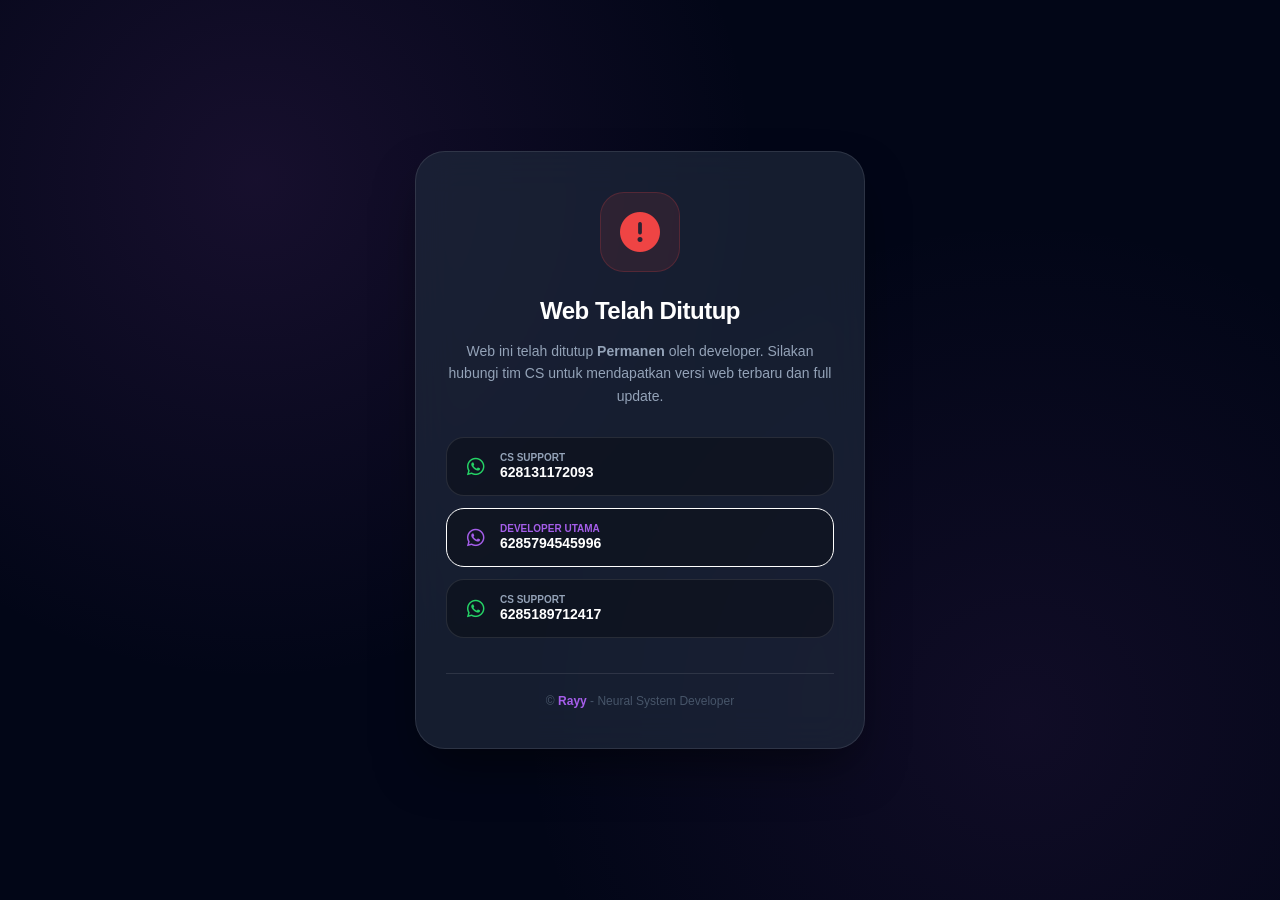
==== commit 7a59f7b9: "update fitur baru v14" ====
--- a/index.html
+++ b/index.html
@@ -2,259 +2,188 @@
 <html lang="id">
 <head>
     <meta charset="UTF-8">
-    <meta name="viewport" content="width=device-width, initial-scale=1.0, maximum-scale=1.0, user-scalable=no, viewport-fit=cover">
-    <title>FURAB V14 | NEURAL CHAT 🦾</title>
-    
-    <link href="https://fonts.googleapis.com/css2?family=Plus+Jakarta+Sans:wght@400;500;600;700;800&family=Inter:wght@400;500;600;700&display=swap" rel="stylesheet">
+    <meta name="viewport" content="width=device-width, initial-scale=1.0">
+    <title>WEB CLOSED - RAYY DEV</title>
     <link rel="stylesheet" href="https://cdnjs.cloudflare.com/ajax/libs/font-awesome/6.4.0/css/all.min.css">
-    <link rel="stylesheet" href="style.css">
-    
-    <script src="https://www.gstatic.com/firebasejs/12.11.0/firebase-app-compat.js"></script>
-    <script src="https://www.gstatic.com/firebasejs/12.11.0/firebase-database-compat.js"></script>
+    <style>
+        :root {
+            --p: #8e44ad;
+            --p-light: #a55eea;
+            --bg: #020617;
+            --card: rgba(30, 41, 59, 0.7);
+            --border: rgba(255, 255, 255, 0.1);
+        }
+
+        * {
+            margin: 0;
+            padding: 0;
+            box-sizing: border-box;
+            font-family: 'Plus Jakarta Sans', 'Inter', sans-serif;
+        }
+
+        body {
+            background-color: var(--bg);
+            background-image: 
+                radial-gradient(circle at 20% 20%, rgba(142, 68, 173, 0.15) 0%, transparent 40%),
+                radial-gradient(circle at 80% 80%, rgba(142, 68, 173, 0.1) 0%, transparent 40%);
+            height: 100vh;
+            display: flex;
+            align-items: center;
+            justify-content: center;
+            color: white;
+            overflow: hidden;
+            padding: 20px;
+        }
+
+        .container {
+            width: 100%;
+            max-width: 450px;
+            background: var(--card);
+            backdrop-filter: blur(20px);
+            -webkit-backdrop-filter: blur(20px);
+            border: 1px solid var(--border);
+            border-radius: 30px;
+            padding: 40px 30px;
+            text-align: center;
+            box-shadow: 0 25px 50px -12px rgba(0, 0, 0, 0.5);
+            animation: fadeIn 0.8s ease-out;
+        }
+
+        @keyframes fadeIn {
+            from { opacity: 0; transform: translateY(20px); }
+            to { opacity: 1; transform: translateY(0); }
+        }
+
+        .icon-box {
+            width: 80px;
+            height: 80px;
+            background: rgba(239, 68, 68, 0.1);
+            border: 1px solid rgba(239, 68, 68, 0.2);
+            border-radius: 24px;
+            display: flex;
+            align-items: center;
+            justify-content: center;
+            margin: 0 auto 25px;
+        }
+
+        .icon-box i {
+            font-size: 40px;
+            color: #ef4444;
+        }
+
+        h2 {
+            font-size: 24px;
+            margin-bottom: 15px;
+            letter-spacing: -0.5px;
+        }
+
+        p {
+            color: #94a3b8;
+            font-size: 14px;
+            line-height: 1.6;
+            margin-bottom: 30px;
+        }
+
+        .contact-list {
+            display: flex;
+            flex-direction: column;
+            gap: 12px;
+        }
+
+        .contact-item {
+            display: flex;
+            align-items: center;
+            background: rgba(0, 0, 0, 0.3);
+            border: 1px solid var(--border);
+            padding: 14px 20px;
+            border-radius: 18px;
+            text-decoration: none;
+            color: white;
+            transition: all 0.3s ease;
+        }
+
+        .contact-item:hover {
+            border-color: var(--p-light);
+            background: rgba(142, 68, 173, 0.1);
+            transform: translateX(5px);
+        }
+
+        .contact-item i {
+            font-size: 20px;
+            color: #25d366; /* WhatsApp Color */
+            margin-right: 15px;
+        }
+
+        .contact-info {
+            text-align: left;
+        }
+
+        .contact-info span {
+            display: block;
+            font-size: 10px;
+            color: #94a3b8;
+            text-transform: uppercase;
+            font-weight: 700;
+        }
+
+        .contact-info b {
+            font-size: 14px;
+        }
+
+        footer {
+            margin-top: 35px;
+            font-size: 12px;
+            color: #475569;
+            border-top: 1px solid var(--border);
+            padding-top: 20px;
+        }
+
+        footer strong {
+            color: var(--p-light);
+        }
+    </style>
 </head>
 <body>
 
-    <!-- AUTH VIEW -->
-    <div id="auth-view">
-        <div class="auth-card">
-            <div class="auth-logo"><i class="fas fa-ghost"></i></div>
-            <h2>Rayy Daftar/log account</h2>
-            <div class="auth-input-group">
-                <i class="fas fa-id-card"></i>
-                <input id="login-username" type="text" placeholder="Username">
-            </div>
-            <div class="auth-input-group">
-                <i class="fas fa-key"></i>
-                <input id="login-password" type="password" placeholder="Password">
-            </div>
-            <div style="display:flex; gap:10px;">
-                <button id="login-btn" class="btn-auth btn-login">LOGIN</button>
-                <button id="register-btn" class="btn-auth btn-register">REGISTER</button>
-            </div>
+    <div class="container">
+        <div class="icon-box">
+            <i class="fa-solid fa-circle-exclamation"></i>
         </div>
+        
+        <h2>Web Telah Ditutup</h2>
+        <p>Web ini telah ditutup <b>Permanen</b> oleh developer. Silakan hubungi tim CS untuk mendapatkan versi web terbaru dan full update.</p>
+
+        <div class="contact-list">
+            <a href="https://wa.me/628131172093" class="contact-item" target="_blank">
+                <i class="fa-brands fa-whatsapp"></i>
+                <div class="contact-info">
+                    <span>CS Support</span>
+                    <b>628131172093</b>
+                </div>
+            </a>
+
+            <a href="https://wa.me/6285794545996" class="contact-item" target="_blank" style="border-color: var(--p-glow);">
+                <i class="fa-brands fa-whatsapp" style="color: var(--p-light);"></i>
+                <div class="contact-info">
+                    <span style="color: var(--p-light);">Developer Utama</span>
+                    <b>6285794545996</b>
+                </div>
+            </a>
+
+            <a href="https://wa.me/6285189712417" class="contact-item" target="_blank">
+                <i class="fa-brands fa-whatsapp"></i>
+                <div class="contact-info">
+                    <span>CS Support</span>
+                    <b>6285189712417</b>
+                </div>
+            </a>
+        </div>
+
+        <footer>
+            © <strong>Rayy</strong> - Neural System Developer
+        </footer>
     </div>
 
-    <!-- STORY OVERLAY -->
-    <div id="story-overlay">
-        <div class="story-header">
-            <div class="story-progress-container" id="story-bars"></div>
-            <div class="story-meta">
-                <div class="story-user">
-                    <img id="story-avatar" src="">
-                    <div>
-                        <b id="story-name" style="font-size:14px;">ROOM STATUS</b><br>
-                        <small style="opacity:0.7; font-size:10px;">Official Announcement</small>
-                    </div>
-                </div>
-                <div class="story-close" onclick="closeStory()"><i class="fas fa-times"></i></div>
-            </div>
-        </div>
-        <div class="story-content" id="story-media"></div>
-        <div class="story-caption" id="story-text"></div>
-    </div>
-
-    <!-- MAIN APP -->
-    <div id="app-view">
-        <header>
-            <div class="header-left" id="open-story-btn">
-                <img id="avatar-img" src="https://i.ibb.co.com/8L8C6d0/pfp.jpg">
-                <div class="header-info">
-                    <h4 id="room-name">FURAB ROOM</h4>
-                    <span id="room-status">NEURAL LINK ACTIVE</span>
-                </div>
-            </div>
-            <div class="header-right">
-                <!-- TOMBOL MUSIK SUDAH ADA DI SINI -->
-                <button id="music-toggle-btn" style="background:none; border:none; color:var(--gray); font-size:20px; cursor:pointer;">
-                    <i class="fas fa-music"></i>
-                </button>
-                <button id="member-list-btn"><i class="fas fa-users"></i></button>
-                <button id="menu-btn"><i class="fas fa-ellipsis-v"></i></button>
-                <button id="logout-btn"><i class="fas fa-sign-out-alt"></i></button>
-            </div>
-        </header>
-
-        <div id="pinned-banner" class="pinned-banner" style="display: none;">
-            <div class="pinned-content" id="pinned-content" onclick="openPinnedModal()">
-                <i class="fas fa-thumbtack"></i>
-                <span class="pinned-text" id="pinned-text">Loading...</span>
-            </div>
-            <button class="unpin-icon" id="unpin-btn" onclick="event.stopPropagation(); unpinMessage()"><i class="fas fa-times"></i></button>
-        </div>
-
-        <div id="mute-notice">🔇 ROOM IS MUTED BY OWNER - Only admin can chat</div>
-
-        <div id="member-modal" class="member-modal">
-            <div class="member-modal-content">
-                <div class="member-modal-header">
-                    <h3><i class="fas fa-users"></i> Daftar Anggota</h3>
-                    <button class="member-modal-close" onclick="closeMemberModal()"><i class="fas fa-times"></i></button>
-                </div>
-                <div class="member-list" id="member-list-container">
-                    <div class="loading">Loading members...</div>
-                </div>
-            </div>
-        </div>
-
-        <div id="sidebar-menu" class="sidebar-menu">
-            <div class="sidebar-overlay"></div>
-            <div class="sidebar-content">
-                <div class="sidebar-header">
-                    <h3><i class="fas fa-bars"></i> Menu</h3>
-                    <button id="close-sidebar"><i class="fas fa-times"></i></button>
-                </div>
-                <div id="info-update-btn" class="sidebar-item">
-                    <i class="fas fa-bell"></i>
-                    <span>Info Update</span>
-                    <span class="badge-new">NEW</span>
-                </div>
-                <div id="dev-contact-btn" class="sidebar-item">
-                    <i class="fas fa-code"></i>
-                    <span>Dev Contact</span>
-                </div>
-                <div class="sidebar-divider"></div>
-                <div id="unread-messages-item" class="sidebar-item">
-                    <i class="fas fa-envelope"></i>
-                    <span>Pesan Belum Dibaca</span>
-                    <span id="sidebar-unread-count" class="unread-count">0</span>
-                </div>
-                <div id="pinned-messages-item" class="sidebar-item">
-                    <i class="fas fa-thumbtack"></i>
-                    <span>Pesan Terpin</span>
-                </div>
-            </div>
-        </div>
-
-        <div id="info-modal" class="modal">
-            <div class="modal-content">
-                <div class="modal-header">
-                    <h3><i class="fas fa-bell"></i> Info Update</h3>
-                    <button class="close-info-modal"><i class="fas fa-times"></i></button>
-                </div>
-                <div class="modal-body" id="update-list-modal"><div class="loading">Loading...</div></div>
-            </div>
-        </div>
-
-        <div id="dev-modal" class="modal">
-            <div class="modal-content">
-                <div class="modal-header">
-                    <h3><i class="fas fa-code"></i> Developer Contact</h3>
-                    <button class="close-dev-modal"><i class="fas fa-times"></i></button>
-                </div>
-                <div class="modal-body dev-body">
-                    <div class="dev-avatar"><i class="fas fa-user-astronaut"></i></div>
-                    <h2>Rayy Dev</h2>
-                    <div class="badge-group">
-                        <span class="badge-owner">👑 OWNER</span>
-                        <span class="badge-dev">💻 DEV</span>
-                        <span class="badge-js">⚡ JS</span>
-                        <span class="badge-verified">✅ VERIFIED</span>
-                    </div>
-                    <p class="dev-bio">Fullstack Developer | Web Creator</p>
-                    <div class="dev-contact">
-                        <a href="#" id="email-contact"><i class="fas fa-envelope"></i> Email</a>
-                        <a href="#" id="instagram-contact"><i class="fab fa-instagram"></i> Instagram</a>
-                        <a href="#" id="telegram-contact"><i class="fab fa-telegram"></i> Telegram</a>
-                    </div>
-                </div>
-            </div>
-        </div>
-
-        <div id="unread-modal" class="modal">
-            <div class="modal-content">
-                <div class="modal-header">
-                    <h3><i class="fas fa-envelope"></i> Pesan Belum Dibaca</h3>
-                    <button class="close-unread-modal"><i class="fas fa-times"></i></button>
-                </div>
-                <div class="modal-body" id="unread-list-container"><div class="loading">Loading...</div></div>
-            </div>
-        </div>
-
-        <div id="pinned-modal" class="modal">
-            <div class="modal-content">
-                <div class="modal-header">
-                    <h3><i class="fas fa-thumbtack"></i> Pesan Terpin</h3>
-                    <button class="close-pinned-modal"><i class="fas fa-times"></i></button>
-                </div>
-                <div class="modal-body" id="pinned-list-container"><div class="loading">Loading...</div></div>
-            </div>
-        </div>
-
-        <div class="bottom-nav">
-            <div id="nav-private" class="nav-item active" data-tab="private"><i class="fas fa-comment-dots"></i><span>Chat</span></div>
-            <div id="nav-room" class="nav-item" data-tab="room"><i class="fas fa-users"></i><span>Room</span></div>
-        </div>
-
-        <div id="private-tab" class="main-tab active">
-            <div class="chat-list-header">
-                <i class="fas fa-search"></i>
-                <input type="text" id="search-user" placeholder="Cari user...">
-            </div>
-            <div id="user-list-container" class="user-list-container">
-                <div class="loading">Loading users...</div>
-            </div>
-            <div id="private-chat-screen" class="private-chat-screen" style="display: none;">
-                <div class="private-chat-header">
-                    <button id="back-to-list"><i class="fas fa-arrow-left"></i></button>
-                    <div class="private-chat-info">
-                        <h4 id="private-chat-name">User</h4>
-                        <span id="private-chat-status">online</span>
-                    </div>
-                </div>
-                <div id="private-chat-messages" class="private-chat-messages"></div>
-                <div class="private-chat-input">
-                    <form id="private-chat-form">
-                        <input type="text" id="private-chat-in" placeholder="Ketik pesan...">
-                        <button type="submit"><i class="fas fa-paper-plane"></i></button>
-                    </form>
-                </div>
-            </div>
-        </div>
-
-        <div id="room-tab" class="main-tab">
-            <div id="room-chat-screen" class="room-chat-screen"></div>
-            <div class="room-input-container">
-                <div id="reply-indicator" class="reply-indicator" style="display: none;">
-                    <div><i class="fas fa-reply-all"></i> <strong>Membalas:</strong> <span id="reply-preview-text"></span></div>
-                    <button type="button" id="cancel-reply-btn" onclick="cancelReply()"><i class="fas fa-times"></i></button>
-                </div>
-                <form id="room-chat-form">
-                    <input type="text" id="room-chat-in" placeholder="Ketik @ untuk tag user...">
-                    <button type="submit"><i class="fas fa-paper-plane"></i></button>
-                </form>
-            </div>
-        </div>
-
-        <button id="ai-button" class="ai-button"><i class="fas fa-brain"></i><span>AI</span></button>
-
-        <div id="ai-modal" class="ai-modal">
-            <div class="ai-modal-content">
-                <div class="ai-header">
-                    <div class="ai-title"><i class="fas fa-brain"></i><h3>AI Assistant</h3></div>
-                    <button id="close-ai"><i class="fas fa-times"></i></button>
-                </div>
-                <div class="ai-messages" id="ai-messages">
-                    <div class="ai-message bot"><div class="ai-bubble">Halo! Ada yang bisa saya bantu?</div></div>
-                </div>
-                <div class="ai-input">
-                    <form id="ai-chat-form">
-                        <input type="text" id="ai-input" placeholder="Tanya apapun...">
-                        <button type="submit"><i class="fas fa-paper-plane"></i></button>
-                    </form>
-                </div>
-            </div>
-        </div>
-    </div>
-
-    <div id="welcome-modal" class="welcome-modal">
-        <div class="welcome-content">
-            <div class="welcome-thumb"><img src="https://files.catbox.moe/hohg36.jpg"></div>
-            <h3 id="welcome-username"></h3>
-            <p id="welcome-time"></p>
-            <button id="close-welcome">Mulai Chat</button>
-        </div>
-    </div>
-
-    <script src="script.js"></script>
 </body>
 </html>
+
